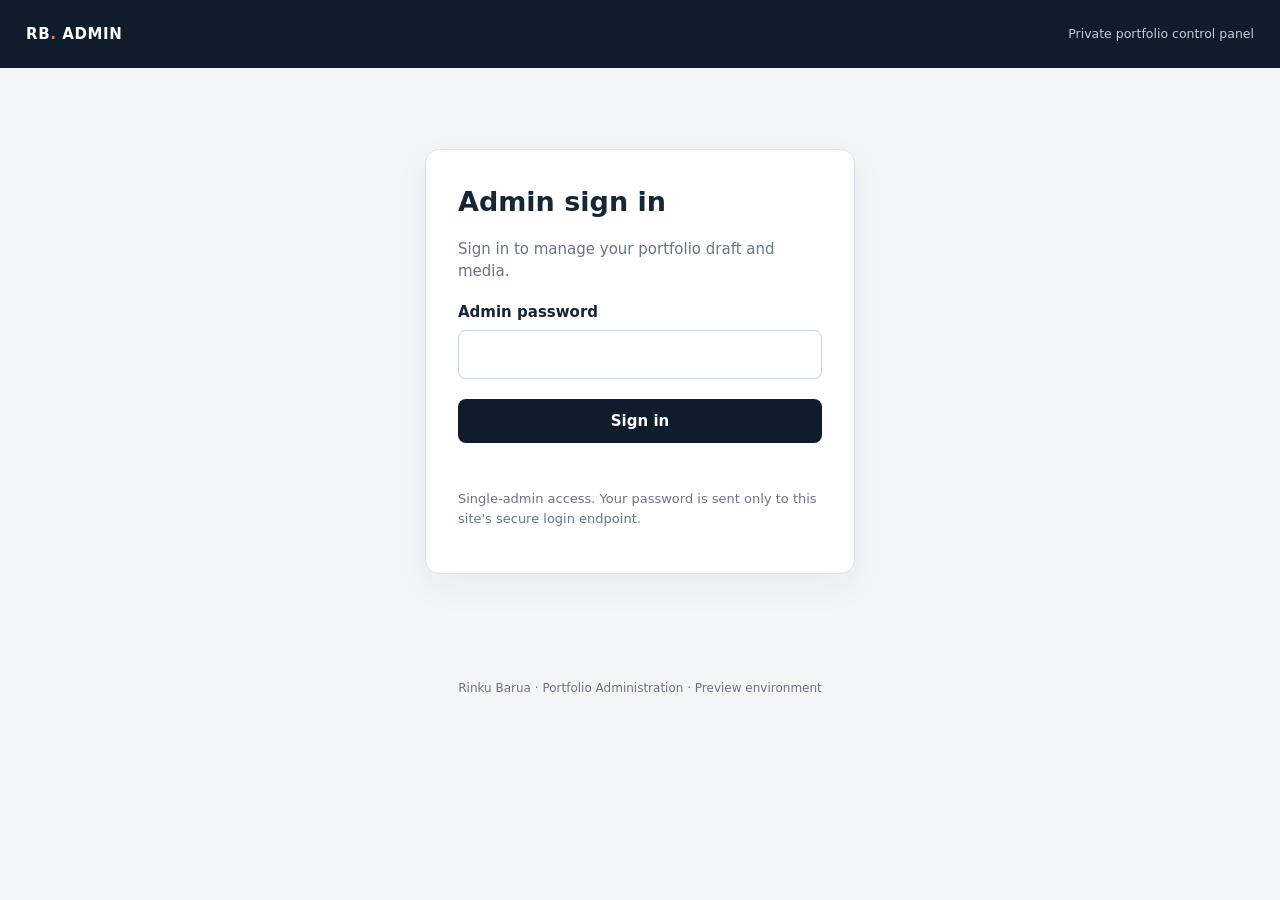
==== admin/index.html @ 2b570473 "Add initial secure portfolio admin console" ====
<!doctype html>
<html lang="en">
<head>
<meta charset="utf-8">
<meta name="viewport" content="width=device-width,initial-scale=1">
<meta name="robots" content="noindex,nofollow">
<title>Portfolio Admin | Rinku Barua</title>
<style>
:root{--navy:#101c2c;--ink:#172536;--muted:#697586;--paper:#f4f5f7;--line:#dce1e7;--gold:#b99555;--white:#fff;--green:#18794e;--red:#b42318}
*{box-sizing:border-box}body{margin:0;background:var(--paper);color:var(--ink);font:15px/1.5 Inter,ui-sans-serif,system-ui,-apple-system,"Segoe UI",sans-serif}button,input,textarea{font:inherit}button{cursor:pointer}.shell{min-height:100vh}.top{height:68px;background:var(--navy);color:#fff;display:flex;align-items:center;justify-content:space-between;padding:0 26px}.brand{font-weight:750;letter-spacing:.04em}.brand span{color:var(--gold)}.top small{color:#c5ccd5}.wrap{max-width:1240px;margin:32px auto;padding:0 22px}.login{max-width:430px;margin:9vh auto;background:#fff;border:1px solid var(--line);padding:32px;border-radius:14px;box-shadow:0 12px 36px #1422350d}.login h1{margin:0 0 8px;font-size:27px}.muted{color:var(--muted)}label{display:block;font-weight:650;margin:18px 0 7px}input,textarea{width:100%;border:1px solid #cbd3dd;border-radius:8px;padding:12px;background:#fff;color:var(--ink)}textarea{min-height:360px;font:13px/1.55 ui-monospace,SFMono-Regular,Consolas,monospace;resize:vertical}.btn{border:0;border-radius:8px;background:var(--navy);color:#fff;padding:11px 16px;font-weight:650}.btn.secondary{background:#e9edf2;color:var(--ink)}.btn.gold{background:var(--gold);color:#101820}.btn.danger{background:#fff1f0;color:var(--red)}.btn:disabled{opacity:.5;cursor:not-allowed}.full{width:100%;margin-top:20px}.hidden{display:none!important}.headrow{display:flex;justify-content:space-between;align-items:center;gap:16px;flex-wrap:wrap;margin-bottom:24px}.headrow h1{font-size:30px;margin:0}.grid{display:grid;grid-template-columns:1fr 1fr;gap:18px}.panel{background:#fff;border:1px solid var(--line);border-radius:12px;padding:22px;min-width:0}.panel h2{font-size:18px;margin:0 0 6px}.status{display:flex;align-items:center;gap:9px;padding:10px 12px;border-radius:8px;background:#f0f2f5;margin-top:12px;font-size:14px}.dot{width:9px;height:9px;border-radius:50%;background:#98a2b3}.dot.ok{background:#12a36b}.dot.bad{background:#d92d20}.actions{display:flex;gap:9px;flex-wrap:wrap;margin-top:14px}.note{font-size:13px;color:var(--muted);margin-top:12px}.warning{border-left:3px solid var(--gold);padding:10px 13px;background:#fbf8f1;color:#66522d;font-size:13px;margin:15px 0}.media-list{display:grid;gap:9px;margin-top:14px}.media-item{padding:10px;border:1px solid var(--line);border-radius:8px;display:flex;justify-content:space-between;gap:10px;align-items:center;overflow-wrap:anywhere;font-size:13px}.preview{width:100%;height:520px;border:1px solid var(--line);border-radius:8px;background:#fff}.message{margin-top:14px;font-size:14px;min-height:20px}.message.ok{color:var(--green)}.message.err{color:var(--red)}.toolbar{display:flex;gap:8px;align-items:center;flex-wrap:wrap}.filebox{border:1px dashed #aab4c1;border-radius:10px;padding:22px;text-align:center;background:#fafbfc}.filebox input{border:0;padding:8px}.foot{padding:24px;text-align:center;color:var(--muted);font-size:12px}@media(max-width:760px){.wrap{margin:20px auto;padding:0 14px}.grid{grid-template-columns:1fr}.top{padding:0 16px}.headrow h1{font-size:25px}.preview{height:420px}.panel{padding:17px}}
</style>
</head>
<body>
<div class="shell">
<header class="top"><div class="brand">RB<span>.</span> ADMIN</div><small>Private portfolio control panel</small></header>
<main class="wrap">
<section id="loginView" class="login">
<h1>Admin sign in</h1><p class="muted">Sign in to manage your portfolio draft and media.</p>
<form id="loginForm"><label for="password">Admin password</label><input id="password" type="password" autocomplete="current-password" required minlength="1"><button class="btn full" type="submit">Sign in</button></form>
<div id="loginMessage" class="message" role="status"></div>
<p class="note">Single-admin access. Your password is sent only to this site's secure login endpoint.</p>
</section>
<section id="dashboard" class="hidden">
<div class="headrow"><div><p class="muted" style="margin:0 0 4px">WEBSITE CONTROL CENTER</p><h1>Portfolio Admin</h1><p class="muted" style="margin:5px 0 0">Manage draft content, check service status and upload media.</p></div><button class="btn secondary" id="logoutBtn">Sign out</button></div>
<div class="grid">
<article class="panel"><h2>System health</h2><p class="muted">Configuration checks for the Preview environment.</p><div id="healthList"><div class="status"><span class="dot"></span>Checking services…</div></div><div class="actions"><button class="btn secondary" id="refreshHealth">Refresh status</button></div><div id="healthMessage" class="message"></div></article>
<article class="panel"><h2>Media library upload</h2><p class="muted">Upload JPG, PNG, WEBP or PDF files (maximum 8 MB).</p><div class="warning">Files uploaded to this public GitHub repository become publicly accessible. Do not upload private or confidential documents.</div><form id="uploadForm"><div class="filebox"><input id="mediaFile" name="file" type="file" accept=".jpg,.jpeg,.png,.webp,.pdf" required><p class="note">Choose a file, then upload it to the Preview branch.</p></div><button class="btn full" type="submit">Upload media</button></form><div id="uploadMessage" class="message" role="status"></div><div id="mediaList" class="media-list"></div></article>
<article class="panel"><h2>Website content draft</h2><p class="muted">Save a JSON draft and create a revision snapshot. This does not publish changes to the public website.</p><textarea id="contentEditor" spellcheck="false" aria-label="Website content JSON" placeholder="Loading draft…"></textarea><div class="actions"><button class="btn secondary" id="loadDraft">Reload draft</button><button class="btn gold" id="saveDraft">Save draft</button></div><div id="draftMessage" class="message" role="status"></div></article>
<article class="panel"><h2>Live website preview</h2><p class="muted">Preview the currently deployed branch. Draft changes are not reflected here until a separate publishing workflow is implemented.</p><iframe class="preview" title="Portfolio website preview" src="/" loading="lazy"></iframe><div class="actions"><a class="btn secondary" href="/" target="_blank" rel="noopener">Open website in new tab</a></div></article>
</div>
<div class="warning" style="margin-top:20px"><strong>Current scope:</strong> This is the first secure admin console, not yet a full visual drag-and-drop website builder. Public publishing, section builder, analytics dashboard, CV version manager and revision restore are not implemented. Keep using Preview until those features are built and tested.</div>
</section>
</main><footer class="foot">Rinku Barua · Portfolio Administration · Preview environment</footer>
</div>
<script>
const $=id=>document.getElementById(id);
async function api(url,options={}){const response=await fetch(url,{credentials:"same-origin",...options});const data=await response.json().catch(()=>({ok:false,error:"Unexpected server response."}));if(!response.ok)throw new Error(data.error||"Request failed ("+response.status+").");return data}
function message(id,text,type=""){const el=$(id);el.textContent=text;el.className="message "+type}
function showDashboard(){ $("loginView").classList.add("hidden");$("dashboard").classList.remove("hidden");refreshHealth();loadDraft();loadMedia()}
function showLogin(){ $("dashboard").classList.add("hidden");$("loginView").classList.remove("hidden")}
async function checkSession(){try{const d=await api("/api/auth/me");if(d.authenticated)showDashboard();else showLogin()}catch{showLogin()}}
$("loginForm").addEventListener("submit",async e=>{e.preventDefault();message("loginMessage","Signing in…");try{await api("/api/auth/login",{method:"POST",headers:{"Content-Type":"application/json"},body:JSON.stringify({password:$("password").value})});$("password").value="";showDashboard()}catch(err){message("loginMessage",err.message,"err")}});
$("logoutBtn").addEventListener("click",async()=>{try{await api("/api/auth/logout",{method:"POST"})}finally{showLogin()}});
async function refreshHealth(){const box=$("healthList");box.innerHTML='<div class="status"><span class="dot"></span>Checking…</div>';try{const d=await api("/api/health");box.innerHTML=Object.entries(d.checks||{}).map(([k,v])=>'<div class="status"><span class="dot '+(v?"ok":"bad")+'"></span><span>'+k.replace(/[A-Z]/g,m=>" "+m.toLowerCase())+'</span><strong style="margin-left:auto">'+(v?"Ready":"Missing")+'</strong></div>').join("");message("healthMessage",d.ok?"All configuration checks passed.":"Some configuration is incomplete.",d.ok?"ok":"err")}catch(err){message("healthMessage",err.message,"err")}}
$("refreshHealth").addEventListener("click",refreshHealth);
async function loadDraft(){try{const d=await api("/api/content");$("contentEditor").value=JSON.stringify(d.content||{},null,2);message("draftMessage",d.updatedAt?"Draft loaded. Last saved: "+d.updatedAt:"No draft saved yet.","ok")}catch(err){message("draftMessage",err.message,"err")}}
$("loadDraft").addEventListener("click",loadDraft);
$("saveDraft").addEventListener("click",async()=>{try{const content=JSON.parse($("contentEditor").value);if(!content||Array.isArray(content)||typeof content!=="object")throw new Error("The root value must be a JSON object.");const d=await api("/api/content",{method:"PUT",headers:{"Content-Type":"application/json"},body:JSON.stringify({content})});message("draftMessage","Draft saved. Revision snapshot created. "+d.savedAt,"ok")}catch(err){message("draftMessage",err instanceof SyntaxError?"Invalid JSON. Check commas, quotes and braces.":err.message,"err")}});
async function loadMedia(){try{const d=await api("/api/media");const list=$("mediaList");list.innerHTML="";(d.items||[]).forEach(item=>{const row=document.createElement("div");row.className="media-item";const name=document.createElement("span");name.textContent=item.original_name+" · "+Math.ceil(item.size_bytes/1024)+" KB";const link=document.createElement("a");link.href="/"+item.object_key;link.target="_blank";link.rel="noopener";link.textContent="Open";row.append(name,link);list.append(row)});if(!(d.items||[]).length)list.textContent="No uploaded media yet."}catch(err){$("mediaList").textContent=err.message}}
$("uploadForm").addEventListener("submit",async e=>{e.preventDefault();const file=$("mediaFile").files[0];if(!file)return;const data=new FormData();data.append("file",file);message("uploadMessage","Uploading…");try{const result=await api("/api/media",{method:"POST",body:data});message("uploadMessage",result.note||"Upload completed.","ok");$("mediaFile").value="";loadMedia()}catch(err){message("uploadMessage",err.message,"err")}});
checkSession();
</script>
</body></html>
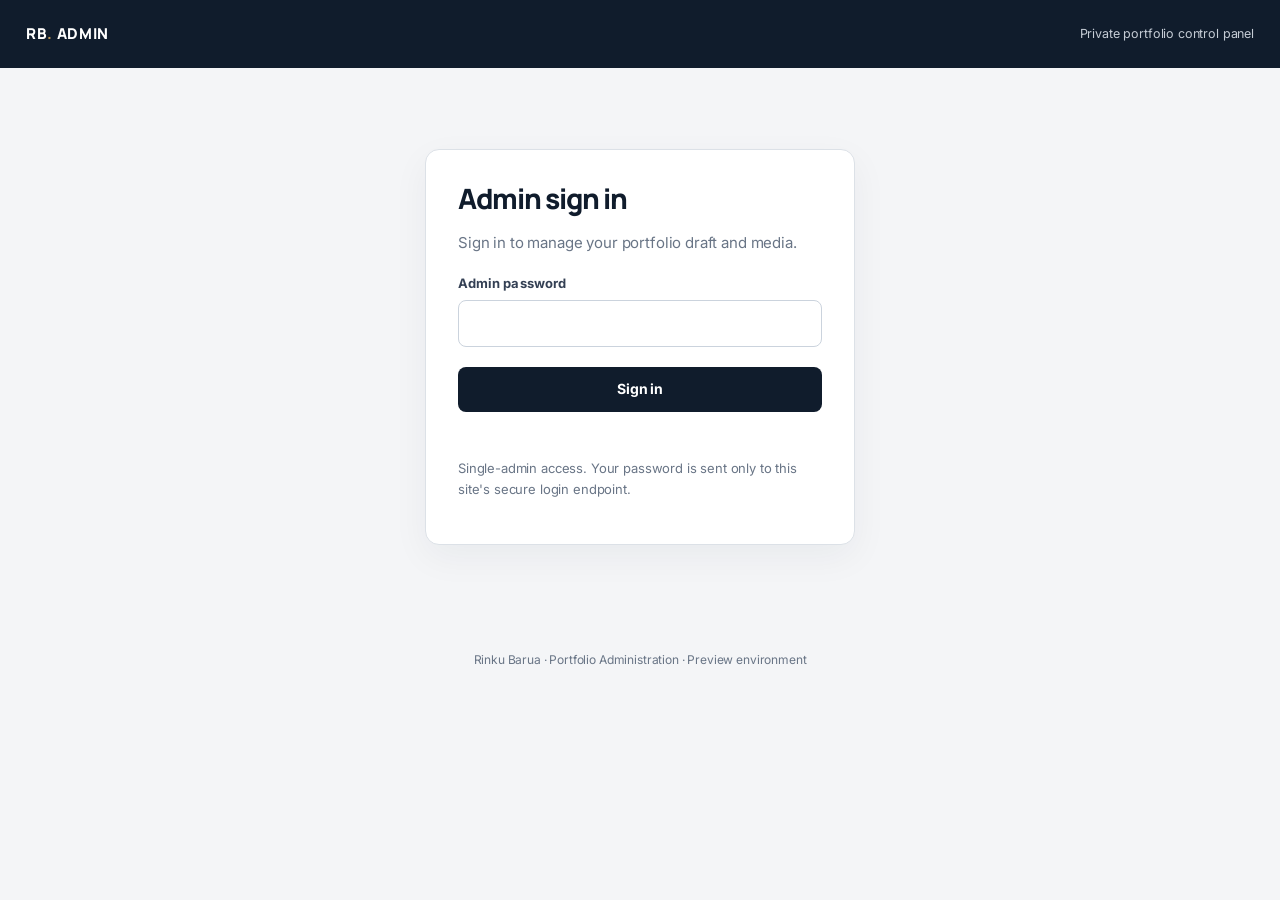
==== commit 17ec20da: "Improve admin typography and font rendering" ====
--- a/admin/index.html
+++ b/admin/index.html
@@ -5,9 +5,12 @@
 <meta name="viewport" content="width=device-width,initial-scale=1">
 <meta name="robots" content="noindex,nofollow">
 <title>Portfolio Admin | Rinku Barua</title>
+<link rel="preconnect" href="https://fonts.googleapis.com">
+<link rel="preconnect" href="https://fonts.gstatic.com" crossorigin>
+<link href="https://fonts.googleapis.com/css2?family=Inter:wght@400;500;600;700;800&family=Manrope:wght@500;600;700;800&display=swap" rel="stylesheet">
 <style>
 :root{--navy:#101c2c;--ink:#172536;--muted:#697586;--paper:#f4f5f7;--line:#dce1e7;--gold:#b99555;--white:#fff;--green:#18794e;--red:#b42318}
-*{box-sizing:border-box}body{margin:0;background:var(--paper);color:var(--ink);font:15px/1.5 Inter,ui-sans-serif,system-ui,-apple-system,"Segoe UI",sans-serif}button,input,textarea{font:inherit}button{cursor:pointer}.shell{min-height:100vh}.top{height:68px;background:var(--navy);color:#fff;display:flex;align-items:center;justify-content:space-between;padding:0 26px}.brand{font-weight:750;letter-spacing:.04em}.brand span{color:var(--gold)}.top small{color:#c5ccd5}.wrap{max-width:1240px;margin:32px auto;padding:0 22px}.login{max-width:430px;margin:9vh auto;background:#fff;border:1px solid var(--line);padding:32px;border-radius:14px;box-shadow:0 12px 36px #1422350d}.login h1{margin:0 0 8px;font-size:27px}.muted{color:var(--muted)}label{display:block;font-weight:650;margin:18px 0 7px}input,textarea{width:100%;border:1px solid #cbd3dd;border-radius:8px;padding:12px;background:#fff;color:var(--ink)}textarea{min-height:360px;font:13px/1.55 ui-monospace,SFMono-Regular,Consolas,monospace;resize:vertical}.btn{border:0;border-radius:8px;background:var(--navy);color:#fff;padding:11px 16px;font-weight:650}.btn.secondary{background:#e9edf2;color:var(--ink)}.btn.gold{background:var(--gold);color:#101820}.btn.danger{background:#fff1f0;color:var(--red)}.btn:disabled{opacity:.5;cursor:not-allowed}.full{width:100%;margin-top:20px}.hidden{display:none!important}.headrow{display:flex;justify-content:space-between;align-items:center;gap:16px;flex-wrap:wrap;margin-bottom:24px}.headrow h1{font-size:30px;margin:0}.grid{display:grid;grid-template-columns:1fr 1fr;gap:18px}.panel{background:#fff;border:1px solid var(--line);border-radius:12px;padding:22px;min-width:0}.panel h2{font-size:18px;margin:0 0 6px}.status{display:flex;align-items:center;gap:9px;padding:10px 12px;border-radius:8px;background:#f0f2f5;margin-top:12px;font-size:14px}.dot{width:9px;height:9px;border-radius:50%;background:#98a2b3}.dot.ok{background:#12a36b}.dot.bad{background:#d92d20}.actions{display:flex;gap:9px;flex-wrap:wrap;margin-top:14px}.note{font-size:13px;color:var(--muted);margin-top:12px}.warning{border-left:3px solid var(--gold);padding:10px 13px;background:#fbf8f1;color:#66522d;font-size:13px;margin:15px 0}.media-list{display:grid;gap:9px;margin-top:14px}.media-item{padding:10px;border:1px solid var(--line);border-radius:8px;display:flex;justify-content:space-between;gap:10px;align-items:center;overflow-wrap:anywhere;font-size:13px}.preview{width:100%;height:520px;border:1px solid var(--line);border-radius:8px;background:#fff}.message{margin-top:14px;font-size:14px;min-height:20px}.message.ok{color:var(--green)}.message.err{color:var(--red)}.toolbar{display:flex;gap:8px;align-items:center;flex-wrap:wrap}.filebox{border:1px dashed #aab4c1;border-radius:10px;padding:22px;text-align:center;background:#fafbfc}.filebox input{border:0;padding:8px}.foot{padding:24px;text-align:center;color:var(--muted);font-size:12px}@media(max-width:760px){.wrap{margin:20px auto;padding:0 14px}.grid{grid-template-columns:1fr}.top{padding:0 16px}.headrow h1{font-size:25px}.preview{height:420px}.panel{padding:17px}}
+*{box-sizing:border-box}body{margin:0;background:var(--paper);color:var(--ink);font:400 15px/1.6 "Inter", "Segoe UI", Arial, sans-serif;letter-spacing:-.01em}button,input,textarea{font:inherit}button{cursor:pointer}.shell{min-height:100vh}.top{height:68px;background:var(--navy);color:#fff;display:flex;align-items:center;justify-content:space-between;padding:0 26px}.brand{font-family:"Manrope","Inter","Segoe UI",sans-serif;font-weight:800;letter-spacing:.045em}.brand span{color:var(--gold)}.top small{color:#c5ccd5}.wrap{max-width:1240px;margin:32px auto;padding:0 22px}.login{max-width:430px;margin:9vh auto;background:#fff;border:1px solid var(--line);padding:32px;border-radius:14px;box-shadow:0 12px 36px #1422350d}.login h1{font-family:"Manrope","Inter","Segoe UI",sans-serif;margin:0 0 9px;font-size:28px;line-height:1.2;font-weight:800;letter-spacing:-.045em;color:var(--navy)}.muted{color:var(--muted)}label{display:block;font-size:13px;font-weight:700;letter-spacing:.005em;margin:18px 0 7px;color:#344054}input,textarea{width:100%;border:1px solid #cbd3dd;border-radius:8px;padding:12px;background:#fff;color:var(--ink);font-family:"Inter","Segoe UI",Arial,sans-serif;font-size:14px;line-height:1.5;letter-spacing:0}textarea{min-height:360px;font:13px/1.55 ui-monospace,SFMono-Regular,Consolas,monospace;resize:vertical}.btn{border:0;border-radius:8px;background:var(--navy);color:#fff;padding:11px 16px;font-family:"Inter","Segoe UI",Arial,sans-serif;font-size:14px;font-weight:700;letter-spacing:-.01em}.btn.secondary{background:#e9edf2;color:var(--ink)}.btn.gold{background:var(--gold);color:#101820}.btn.danger{background:#fff1f0;color:var(--red)}.btn:disabled{opacity:.5;cursor:not-allowed}.full{width:100%;margin-top:20px}.hidden{display:none!important}.headrow{display:flex;justify-content:space-between;align-items:center;gap:16px;flex-wrap:wrap;margin-bottom:24px}.headrow h1{font-family:"Manrope","Inter","Segoe UI",sans-serif;font-size:30px;line-height:1.2;font-weight:800;letter-spacing:-.04em;margin:0}.grid{display:grid;grid-template-columns:1fr 1fr;gap:18px}.panel{background:#fff;border:1px solid var(--line);border-radius:12px;padding:22px;min-width:0}.panel h2{font-size:18px;margin:0 0 6px}.status{display:flex;align-items:center;gap:9px;padding:10px 12px;border-radius:8px;background:#f0f2f5;margin-top:12px;font-size:14px}.dot{width:9px;height:9px;border-radius:50%;background:#98a2b3}.dot.ok{background:#12a36b}.dot.bad{background:#d92d20}.actions{display:flex;gap:9px;flex-wrap:wrap;margin-top:14px}.note{font-size:13px;color:var(--muted);margin-top:12px}.warning{border-left:3px solid var(--gold);padding:10px 13px;background:#fbf8f1;color:#66522d;font-size:13px;margin:15px 0}.media-list{display:grid;gap:9px;margin-top:14px}.media-item{padding:10px;border:1px solid var(--line);border-radius:8px;display:flex;justify-content:space-between;gap:10px;align-items:center;overflow-wrap:anywhere;font-size:13px}.preview{width:100%;height:520px;border:1px solid var(--line);border-radius:8px;background:#fff}.message{margin-top:14px;font-size:14px;min-height:20px}.message.ok{color:var(--green)}.message.err{color:var(--red)}.toolbar{display:flex;gap:8px;align-items:center;flex-wrap:wrap}.filebox{border:1px dashed #aab4c1;border-radius:10px;padding:22px;text-align:center;background:#fafbfc}.filebox input{border:0;padding:8px}.foot{padding:24px;text-align:center;color:var(--muted);font-size:12px}@media(max-width:760px){.wrap{margin:20px auto;padding:0 14px}.grid{grid-template-columns:1fr}.top{padding:0 16px}.headrow h1{font-size:25px}.preview{height:420px}.panel{padding:17px}}
 </style>
 </head>
 <body>
@@ -25,7 +28,37 @@
 <div class="grid">
 <article class="panel"><h2>System health</h2><p class="muted">Configuration checks for the Preview environment.</p><div id="healthList"><div class="status"><span class="dot"></span>Checking services…</div></div><div class="actions"><button class="btn secondary" id="refreshHealth">Refresh status</button></div><div id="healthMessage" class="message"></div></article>
 <article class="panel"><h2>Media library upload</h2><p class="muted">Upload JPG, PNG, WEBP or PDF files (maximum 8 MB).</p><div class="warning">Files uploaded to this public GitHub repository become publicly accessible. Do not upload private or confidential documents.</div><form id="uploadForm"><div class="filebox"><input id="mediaFile" name="file" type="file" accept=".jpg,.jpeg,.png,.webp,.pdf" required><p class="note">Choose a file, then upload it to the Preview branch.</p></div><button class="btn full" type="submit">Upload media</button></form><div id="uploadMessage" class="message" role="status"></div><div id="mediaList" class="media-list"></div></article>
-<article class="panel"><h2>Website content draft</h2><p class="muted">Save a JSON draft and create a revision snapshot. This does not publish changes to the public website.</p><textarea id="contentEditor" spellcheck="false" aria-label="Website content JSON" placeholder="Loading draft…"></textarea><div class="actions"><button class="btn secondary" id="loadDraft">Reload draft</button><button class="btn gold" id="saveDraft">Save draft</button></div><div id="draftMessage" class="message" role="status"></div></article>
+<article class="panel">
+<h2>Visual content editor</h2>
+<p class="muted">Edit the main portfolio text, contact details, CV link and basic theme. Save as draft first; publish only after reviewing the preview.</p>
+<div class="grid" style="grid-template-columns:1fr 1fr;gap:12px;margin-top:14px">
+<div><label for="vHeroName">Hero name</label><input id="vHeroName" type="text"></div>
+<div><label for="vHeroRole">Professional title</label><input id="vHeroRole" type="text"></div>
+<div style="grid-column:1/-1"><label for="vHeroDescription">Hero expertise line</label><input id="vHeroDescription" type="text"></div>
+<div style="grid-column:1/-1"><label for="vAboutIntro">About introduction</label><textarea id="vAboutIntro" style="min-height:100px"></textarea></div>
+<div><label for="vContactTitle">Contact heading</label><input id="vContactTitle" type="text"></div>
+<div><label for="vContactEmail">Contact email</label><input id="vContactEmail" type="email"></div>
+<div><label for="vContactPhone">Contact phone</label><input id="vContactPhone" type="text"></div>
+<div><label for="vContactLocation">Location</label><input id="vContactLocation" type="text"></div>
+<div style="grid-column:1/-1"><label for="vContactIntro">Contact introduction</label><textarea id="vContactIntro" style="min-height:90px"></textarea></div>
+<div><label for="vCvUrl">CV PDF URL</label><input id="vCvUrl" type="url" placeholder="/media/admin/your-cv.pdf"></div>
+<div><label for="vCvLabel">CV button label</label><input id="vCvLabel" type="text" placeholder="Download CV (PDF)"></div>
+<div><label for="vNavy">Navy colour</label><input id="vNavy" type="text" placeholder="#101c2c"></div>
+<div><label for="vGold">Gold accent</label><input id="vGold" type="text" placeholder="#c5a46d"></div>
+</div>
+<div class="actions"><button class="btn secondary" id="loadVisual">Reload saved draft</button><button class="btn gold" id="saveVisual">Save visual draft</button><button class="btn" id="publishDraft">Publish to website</button></div>
+<div id="visualMessage" class="message" role="status"></div>
+<details style="margin-top:18px"><summary style="cursor:pointer;font-weight:700">Advanced JSON editor</summary><p class="note">For advanced content structure. Invalid JSON cannot be saved.</p><textarea id="contentEditor" spellcheck="false" aria-label="Website content JSON" placeholder="Loading draft…"></textarea><div class="actions"><button class="btn secondary" id="loadDraft">Reload JSON</button><button class="btn gold" id="saveDraft">Save JSON draft</button></div><div id="draftMessage" class="message" role="status"></div></details>
+</article>
+<article class="panel">
+<h2>Revision history</h2>
+<p class="muted">Restore an earlier saved snapshot into the draft. Restoring does not publish it.</p>
+<div class="actions"><button class="btn secondary" id="refreshRevisions">Refresh history</button></div>
+<label for="revisionSelect">Available snapshots</label>
+<select id="revisionSelect" style="width:100%;border:1px solid #cbd3dd;border-radius:8px;padding:12px;background:#fff"><option value="">Loading history…</option></select>
+<div class="actions"><button class="btn secondary" id="restoreRevision">Restore selected snapshot</button></div>
+<div id="revisionMessage" class="message" role="status"></div>
+</article>
 <article class="panel"><h2>Live website preview</h2><p class="muted">Preview the currently deployed branch. Draft changes are not reflected here until a separate publishing workflow is implemented.</p><iframe class="preview" title="Portfolio website preview" src="/" loading="lazy"></iframe><div class="actions"><a class="btn secondary" href="/" target="_blank" rel="noopener">Open website in new tab</a></div></article>
 </div>
 <div class="warning" style="margin-top:20px"><strong>Current scope:</strong> This is the first secure admin console, not yet a full visual drag-and-drop website builder. Public publishing, section builder, analytics dashboard, CV version manager and revision restore are not implemented. Keep using Preview until those features are built and tested.</div>
@@ -36,15 +69,26 @@
 const $=id=>document.getElementById(id);
 async function api(url,options={}){const response=await fetch(url,{credentials:"same-origin",...options});const data=await response.json().catch(()=>({ok:false,error:"Unexpected server response."}));if(!response.ok)throw new Error(data.error||"Request failed ("+response.status+").");return data}
 function message(id,text,type=""){const el=$(id);el.textContent=text;el.className="message "+type}
-function showDashboard(){ $("loginView").classList.add("hidden");$("dashboard").classList.remove("hidden");refreshHealth();loadDraft();loadMedia()}
+function showDashboard(){ $("loginView").classList.add("hidden");$("dashboard").classList.remove("hidden");refreshHealth();loadDraft();loadMedia();loadRevisions()}
 function showLogin(){ $("dashboard").classList.add("hidden");$("loginView").classList.remove("hidden")}
 async function checkSession(){try{const d=await api("/api/auth/me");if(d.authenticated)showDashboard();else showLogin()}catch{showLogin()}}
 $("loginForm").addEventListener("submit",async e=>{e.preventDefault();message("loginMessage","Signing in…");try{await api("/api/auth/login",{method:"POST",headers:{"Content-Type":"application/json"},body:JSON.stringify({password:$("password").value})});$("password").value="";showDashboard()}catch(err){message("loginMessage",err.message,"err")}});
 $("logoutBtn").addEventListener("click",async()=>{try{await api("/api/auth/logout",{method:"POST"})}finally{showLogin()}});
 async function refreshHealth(){const box=$("healthList");box.innerHTML='<div class="status"><span class="dot"></span>Checking…</div>';try{const d=await api("/api/health");box.innerHTML=Object.entries(d.checks||{}).map(([k,v])=>'<div class="status"><span class="dot '+(v?"ok":"bad")+'"></span><span>'+k.replace(/[A-Z]/g,m=>" "+m.toLowerCase())+'</span><strong style="margin-left:auto">'+(v?"Ready":"Missing")+'</strong></div>').join("");message("healthMessage",d.ok?"All configuration checks passed.":"Some configuration is incomplete.",d.ok?"ok":"err")}catch(err){message("healthMessage",err.message,"err")}}
 $("refreshHealth").addEventListener("click",refreshHealth);
-async function loadDraft(){try{const d=await api("/api/content");$("contentEditor").value=JSON.stringify(d.content||{},null,2);message("draftMessage",d.updatedAt?"Draft loaded. Last saved: "+d.updatedAt:"No draft saved yet.","ok")}catch(err){message("draftMessage",err.message,"err")}}
+async function loadRevisions(){const select=$("revisionSelect");if(!select)return;select.innerHTML='<option value="">Loading…</option>';try{const d=await api("/api/revisions");select.innerHTML="";(d.items||[]).forEach(item=>{const option=document.createElement("option");option.value=item.id;option.textContent="#"+item.id+" · "+item.revision_note+" · "+item.created_at;select.append(option)});if(!select.options.length)select.innerHTML='<option value="">No snapshots available</option>';message("revisionMessage",(d.items||[]).length+" snapshot(s) loaded.","ok")}catch(err){select.innerHTML='<option value="">Could not load history</option>';message("revisionMessage",err.message,"err")}}
+$("refreshRevisions").addEventListener("click",loadRevisions);
+$("restoreRevision").addEventListener("click",async()=>{const revisionId=Number($("revisionSelect").value);if(!revisionId){message("revisionMessage","Select a snapshot first.","err");return}if(!confirm("Restore this snapshot into the current draft? The current draft will also be saved as a new snapshot. Nothing will be published."))return;try{await api("/api/revisions",{method:"POST",headers:{"Content-Type":"application/json"},body:JSON.stringify({revisionId})});await loadDraft();await loadRevisions();message("revisionMessage","Snapshot restored to draft. Review and publish when ready.","ok")}catch(err){message("revisionMessage",err.message,"err")}});
+function getPath(obj,path){return path.split(".").reduce((v,k)=>v&&v[k],obj)}
+function setPath(obj,path,value){const parts=path.split(".");let target=obj;parts.slice(0,-1).forEach(k=>{if(!target[k]||typeof target[k]!=="object")target[k]={};target=target[k]});target[parts[parts.length-1]]=value}
+const visualFields={"hero.name":"vHeroName","hero.role":"vHeroRole","hero.description":"vHeroDescription","about.intro":"vAboutIntro","contact.title":"vContactTitle","contact.email":"vContactEmail","contact.phone":"vContactPhone","contact.location":"vContactLocation","contact.intro":"vContactIntro","cv.url":"vCvUrl","cv.label":"vCvLabel","theme.navy":"vNavy","theme.gold":"vGold"};
+function fillVisual(content){Object.entries(visualFields).forEach(([path,id])=>{$(id).value=getPath(content,path)||""})}
+function readVisual(){const content=JSON.parse($("contentEditor").value||"{}");Object.entries(visualFields).forEach(([path,id])=>{const value=$(id).value.trim();if(value)setPath(content,path,value)});return content}
+async function loadDraft(){try{const d=await api("/api/content");$("contentEditor").value=JSON.stringify(d.content||{},null,2);fillVisual(d.content||{});message("draftMessage",d.updatedAt?"Draft loaded. Last saved: "+d.updatedAt:"No draft saved yet.","ok");message("visualMessage","Draft fields loaded.","ok")}catch(err){message("draftMessage",err.message,"err");message("visualMessage",err.message,"err")}}
 $("loadDraft").addEventListener("click",loadDraft);
+$("loadVisual").addEventListener("click",loadDraft);
+$("saveVisual").addEventListener("click",async()=>{try{const content=readVisual();const d=await api("/api/content",{method:"PUT",headers:{"Content-Type":"application/json"},body:JSON.stringify({content})});$("contentEditor").value=JSON.stringify(content,null,2);message("visualMessage","Draft saved successfully. "+d.savedAt,"ok");message("draftMessage","Visual editor draft saved.","ok")}catch(err){message("visualMessage",err.message,"err")}});
+$("publishDraft").addEventListener("click",async()=>{if(!confirm("Publish the saved draft to the public portfolio website? This will make the saved draft visible to visitors."))return;try{const d=await api("/api/content/publish",{method:"POST",headers:{"Content-Type":"application/json"},body:JSON.stringify({confirm:true})});message("visualMessage","Published successfully. "+d.publishedAt,"ok")}catch(err){message("visualMessage",err.message,"err")}});
 $("saveDraft").addEventListener("click",async()=>{try{const content=JSON.parse($("contentEditor").value);if(!content||Array.isArray(content)||typeof content!=="object")throw new Error("The root value must be a JSON object.");const d=await api("/api/content",{method:"PUT",headers:{"Content-Type":"application/json"},body:JSON.stringify({content})});message("draftMessage","Draft saved. Revision snapshot created. "+d.savedAt,"ok")}catch(err){message("draftMessage",err instanceof SyntaxError?"Invalid JSON. Check commas, quotes and braces.":err.message,"err")}});
 async function loadMedia(){try{const d=await api("/api/media");const list=$("mediaList");list.innerHTML="";(d.items||[]).forEach(item=>{const row=document.createElement("div");row.className="media-item";const name=document.createElement("span");name.textContent=item.original_name+" · "+Math.ceil(item.size_bytes/1024)+" KB";const link=document.createElement("a");link.href="/"+item.object_key;link.target="_blank";link.rel="noopener";link.textContent="Open";row.append(name,link);list.append(row)});if(!(d.items||[]).length)list.textContent="No uploaded media yet."}catch(err){$("mediaList").textContent=err.message}}
 $("uploadForm").addEventListener("submit",async e=>{e.preventDefault();const file=$("mediaFile").files[0];if(!file)return;const data=new FormData();data.append("file",file);message("uploadMessage","Uploading…");try{const result=await api("/api/media",{method:"POST",body:data});message("uploadMessage",result.note||"Upload completed.","ok");$("mediaFile").value="";loadMedia()}catch(err){message("uploadMessage",err.message,"err")}});
